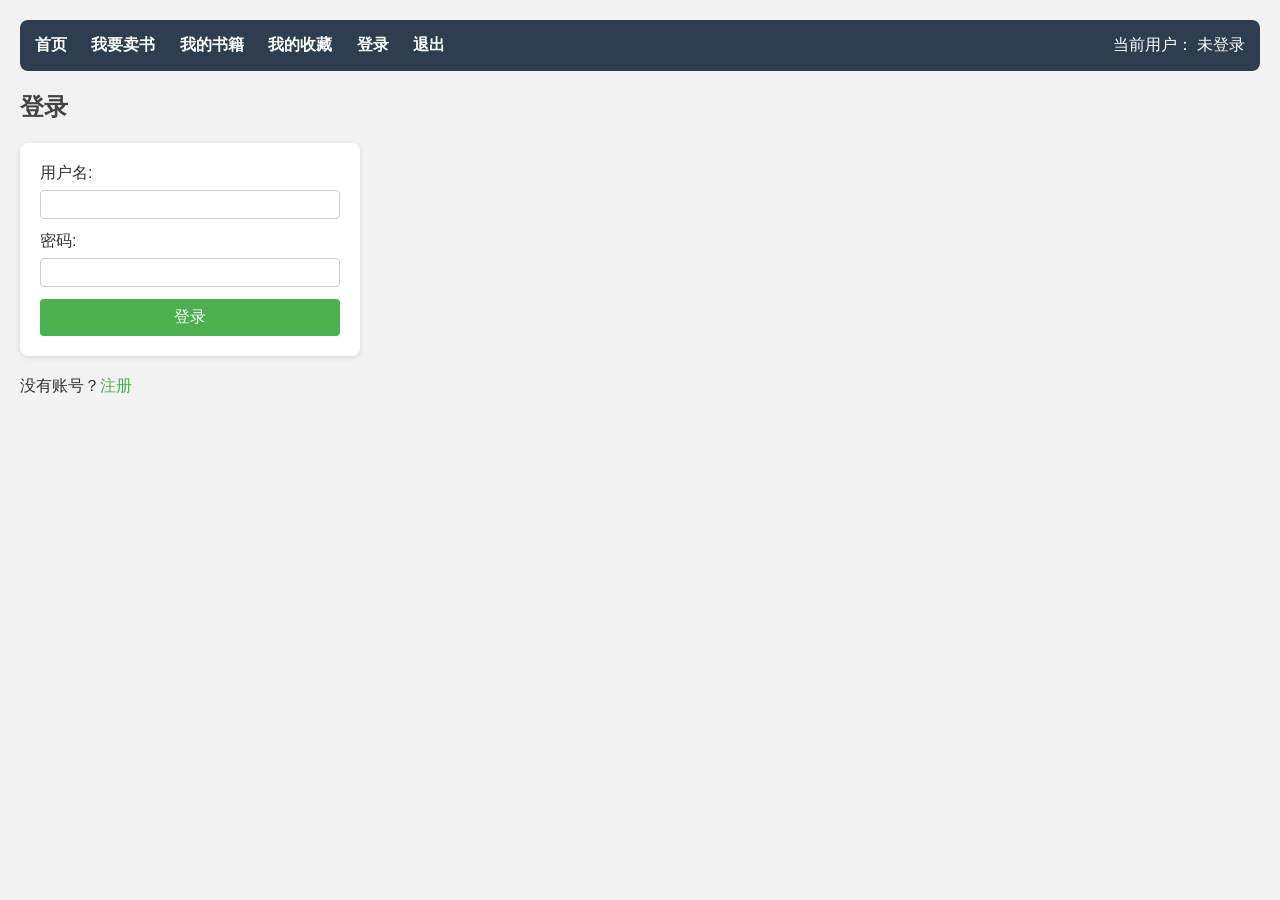
==== src/main/resources/static/favorite.html @ 6c034e58 "first commit" ====
<!DOCTYPE html>
<html lang="zh">
<head>
<meta charset="UTF-8">
<title>我的收藏</title>
<link rel="stylesheet" href="css/style.css">
</head>

<body>

<script src="js/auth.js"></script>

<script src="js/navbar.js"></script>

<h2>我的收藏</h2>

<div id="favoriteList"></div>

<script src="js/favorite.js"></script>

</body>
</html>
---- src/main/resources/static/css/style.css ----
/* 导航栏 */

.navbar{

    background:#2c3e50;

    padding:15px;

    margin-bottom:20px;

    border-radius:8px;
}

.navbar a{

    color:white;

    margin-right:20px;

    text-decoration:none;

    font-weight:bold;
}

.navbar a:hover{

    color:#f1c40f;
}

.username{

    float:right;

    color:white;
}

/* 全局字体和背景 */
body {
    font-family: "Microsoft YaHei", sans-serif;
    background-color: #f2f2f2;
    margin: 20px;
    color: #333;
}

/* 标题 */
h2, h3 {
    color: #444;
}

/* 表单样式 */
form {
    background-color: #fff;
    padding: 20px;
    border-radius: 8px;
    width: 300px;
    margin-bottom: 20px;
    box-shadow: 0 2px 5px rgba(0,0,0,0.1);
}

form input[type="text"],
form input[type="password"],
form input[type="number"],
form select {
    width: 100%;
    padding: 6px 10px;
    margin: 6px 0 12px 0;
    border: 1px solid #ccc;
    border-radius: 4px;
    box-sizing: border-box;
}

form button {
    width: 100%;
    background-color: #4CAF50;
    color: white;
    padding: 8px 0;
    border: none;
    border-radius: 4px;
    cursor: pointer;
    font-size: 16px;
}

form button:hover {
    background-color: #45a049;
}

/* 链接 */
a {
    color: #4CAF50;
    text-decoration: none;
}

a:hover {
    text-decoration: underline;
}

/* 图书卡片 */
.bookCard, #bookList div {
    background-color: #fff;
    padding: 12px;
    margin-bottom: 12px;
    border-radius: 6px;
    box-shadow: 0 1px 3px rgba(0,0,0,0.1);
}

/* 图书标题 */
.bookCard h4, #bookList h3 {
    margin: 0 0 8px 0;
}

/* 按钮 */
.bookCard button, #bookList button {
    margin-top: 6px;
    padding: 5px 10px;
    background-color: #2196F3;
    color: white;
    border: none;
    border-radius: 4px;
    cursor: pointer;
}

.bookCard button:hover, #bookList button:hover {
    background-color: #1976D2;
}

/* 灰色已下架或已删除 */
.gray {
    color: gray;
}

/* 收藏页面按钮 */
#favoriteList button {
    margin-top: 6px;
    background-color: #f44336;
}

#favoriteList button:hover {
    background-color: #d32f2f;
}

/* 页面容器 */

.container{

    width:1200px;

    margin:auto;
}

/* 搜索栏 */

.search-box{

    background:white;

    padding:20px;

    border-radius:10px;

    margin-bottom:20px;

    box-shadow:0 2px 8px rgba(0,0,0,.1);
}

.search-box input{

    width:300px;

    padding:10px;
}

/* 图书列表 */

.book-container{

    display:flex;

    flex-wrap:wrap;

    gap:20px;
}

/* 图书卡片 */

.bookCard{

    width:280px;

    background:white;

    padding:15px;

    border-radius:10px;

    box-shadow:0 2px 8px rgba(0,0,0,.1);

    transition:.3s;
}

.bookCard:hover{

    transform:translateY(-5px);
}

.bookCard h4{

    color:#2c3e50;
}

.bookCard button{

    width:100%;
}
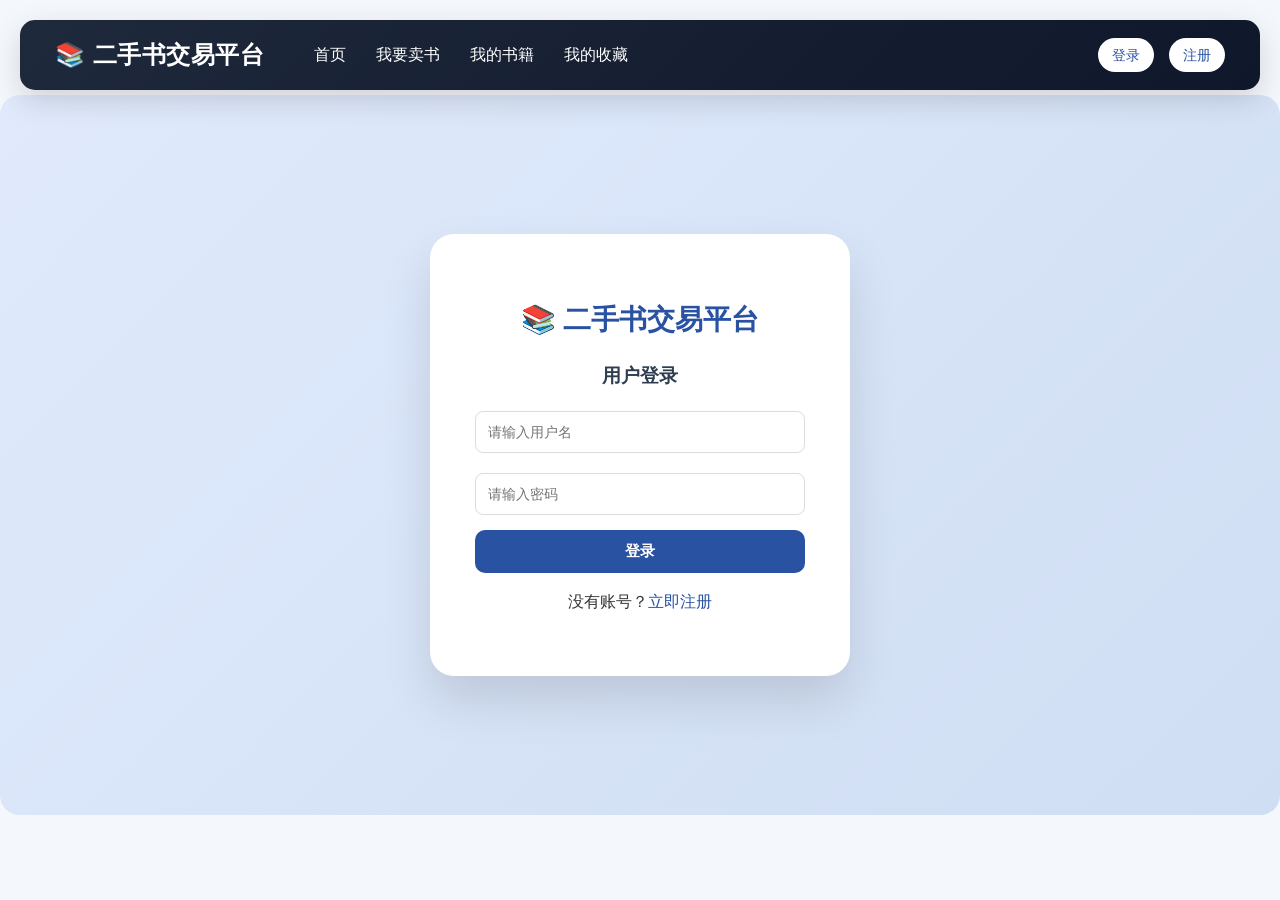
==== commit 23a0fbc2: "update frontend and api config" ====
--- a/src/main/resources/static/favorite.html
+++ b/src/main/resources/static/favorite.html
@@ -2,19 +2,23 @@
 <html lang="zh">
 <head>
 <meta charset="UTF-8">
+<meta name="viewport" content="width=device-width, initial-scale=1.0, user-scalable=yes">
 <title>我的收藏</title>
 <link rel="stylesheet" href="css/style.css">
 </head>
-
 <body>
 
+<script src="js/common.js"></script>
 <script src="js/auth.js"></script>
-
 <script src="js/navbar.js"></script>
 
-<h2>我的收藏</h2>
-
-<div id="favoriteList"></div>
+<div class="container">
+    <div class="welcome-card">
+        <h2>我的收藏</h2>
+        <p>查看收藏的图书</p>
+    </div>
+    <div id="favoriteList" class="book-container"></div>
+</div>
 
 <script src="js/favorite.js"></script>
 
--- a/src/main/resources/static/css/style.css
+++ b/src/main/resources/static/css/style.css
@@ -1,213 +1,762 @@
-/* 导航栏 */
-
-.navbar{
-
-    background:#2c3e50;
-
-    padding:15px;
-
-    margin-bottom:20px;
-
-    border-radius:8px;
-}
-
-.navbar a{
-
-    color:white;
-
-    margin-right:20px;
-
-    text-decoration:none;
-
-    font-weight:bold;
-}
-
-.navbar a:hover{
-
-    color:#f1c40f;
-}
-
-.username{
-
-    float:right;
-
-    color:white;
-}
-
-/* 全局字体和背景 */
+/* =======================
+   CSS 变量
+   ======================= */
+:root {
+    --color-primary: #2563eb;
+    --color-primary-dark: #1e40af;
+    --color-primary-light: #2952a3;
+    --color-primary-legacy: #1f3c88;
+    --color-bg: #f4f7fb;
+    --color-card: #ffffff;
+    --color-text: #333333;
+    --color-heading: #2c3e50;
+    --color-muted: #999999;
+    --color-danger: #ef4444;
+    --color-white: #ffffff;
+
+    --color-nav-gradient-start: #1e293b;
+    --color-nav-gradient-end: #0f172a;
+
+    --color-welcome-gradient-start: #4facfe;
+    --color-welcome-gradient-end: #00c6ff;
+
+    --color-login-gradient-start: #e0eafc;
+    --color-login-gradient-end: #cfdef3;
+
+    --color-book-btn-start: #3b82f6;
+    --color-book-btn-end: #2563eb;
+    --color-fav-btn-start: #ff6b6b;
+    --color-fav-btn-end: #ff4d4d;
+    --color-input-bg: #f8fafc;
+    --color-border: #e5e7eb;
+
+    --shadow-sm: 0 4px 12px rgba(0, 0, 0, 0.08);
+    --shadow-md: 0 8px 24px rgba(0, 0, 0, 0.12);
+    --shadow-lg: 0 15px 35px rgba(0, 0, 0, 0.1);
+    --shadow-xl: 0 20px 40px rgba(0, 0, 0, 0.12);
+    --shadow-login: 0 25px 50px rgba(0, 0, 0, 0.12);
+
+    --radius-sm: 12px;
+    --radius: 15px;
+    --radius-md: 18px;
+    --radius-lg: 20px;
+    --radius-xl: 24px;
+
+    --transition-fast: 0.25s;
+    --transition: 0.3s;
+    --transition-slow: 0.35s;
+
+    --font-family: "Microsoft YaHei", "PingFang SC", "Helvetica Neue", sans-serif;
+}
+
+/* =======================
+   全局重置与基础
+   ======================= */
+*,
+*::before,
+*::after {
+    box-sizing: border-box;
+}
+
 body {
-    font-family: "Microsoft YaHei", sans-serif;
-    background-color: #f2f2f2;
+    font-family: var(--font-family);
+    background: var(--color-bg);
     margin: 20px;
-    color: #333;
-}
-
-/* 标题 */
-h2, h3 {
-    color: #444;
-}
-
-/* 表单样式 */
-form {
-    background-color: #fff;
-    padding: 20px;
-    border-radius: 8px;
-    width: 300px;
-    margin-bottom: 20px;
-    box-shadow: 0 2px 5px rgba(0,0,0,0.1);
-}
-
-form input[type="text"],
-form input[type="password"],
-form input[type="number"],
-form select {
-    width: 100%;
-    padding: 6px 10px;
-    margin: 6px 0 12px 0;
-    border: 1px solid #ccc;
-    border-radius: 4px;
-    box-sizing: border-box;
-}
-
-form button {
-    width: 100%;
-    background-color: #4CAF50;
-    color: white;
-    padding: 8px 0;
-    border: none;
-    border-radius: 4px;
-    cursor: pointer;
-    font-size: 16px;
-}
-
-form button:hover {
-    background-color: #45a049;
-}
-
-/* 链接 */
+    color: var(--color-text);
+    line-height: 1.6;
+    -webkit-font-smoothing: antialiased;
+    -moz-osx-font-smoothing: grayscale;
+}
+
+.container {
+    width: 90%;
+    max-width: 1200px;
+    margin: 30px auto;
+}
+
+h2,
+h3 {
+    color: var(--color-heading);
+    margin-bottom: 15px;
+    font-weight: 700;
+}
+
 a {
-    color: #4CAF50;
+    color: var(--color-primary-light);
     text-decoration: none;
+    transition: color var(--transition-fast);
 }
 
 a:hover {
     text-decoration: underline;
 }
 
-/* 图书卡片 */
-.bookCard, #bookList div {
-    background-color: #fff;
+/* =======================
+   导航栏（优化配色 + 字体颜色强制白色）
+   ======================= */
+.navbar {
+    position: sticky;
+    top: 0;
+    z-index: 999;
+    background: linear-gradient(135deg, var(--color-nav-gradient-start), var(--color-nav-gradient-end));
+    height: 70px;
+    padding: 0 35px;
+    display: flex;
+    justify-content: space-between;
+    align-items: center;
+    border-radius: var(--radius);
+    box-shadow: 0 10px 30px rgba(0, 0, 0, 0.15);
+    margin-bottom: 25px;
+}
+
+.nav-left {
+    display: flex;
+    align-items: center;
+    gap: 50px;
+}
+
+.logo {
+    color: var(--color-white);
+    font-size: 24px;
+    font-weight: 700;
+    letter-spacing: 0.5px;
+}
+
+.nav-links {
+    display: flex;
+    gap: 30px;
+}
+
+.nav-links a:link,
+.nav-links a:visited,
+.nav-links a:hover,
+.nav-links a:active {
+    color: var(--color-white) !important;
+    text-decoration: none;
+    font-size: 16px;
+    font-weight: 500;
+    transition: opacity var(--transition-fast);
+}
+
+.nav-links a:hover {
+    opacity: 0.8;
+}
+
+.nav-right {
+    display: flex;
+    align-items: center;
+    gap: 15px;
+}
+
+.user-info {
+    color: var(--color-white);
+    font-weight: 500;
+    font-size: 14px;
+}
+
+.nav-right a:link,
+.nav-right a:visited,
+.nav-right a:hover,
+.nav-right a:active {
+    background: var(--color-white);
+    color: var(--color-primary-light) !important;
+    padding: 6px 14px;
+    border-radius: 20px;
+    text-decoration: none;
+    font-weight: 500;
+    font-size: 14px;
+    transition: background var(--transition-fast);
+}
+
+.user-info {
+    color: var(--color-white);
+    font-weight: 500;
+    font-size: 14px;
+}
+
+.nav-right a:hover {
+    background: #f1f5f9;
+}
+
+/* =======================
+   欢迎卡片
+   ======================= */
+.welcome-card {
+    background: linear-gradient(135deg, var(--color-welcome-gradient-start), var(--color-welcome-gradient-end));
+    color: var(--color-white);
+    padding: 35px;
+    border-radius: var(--radius-lg);
+    margin-bottom: 25px;
+    box-shadow: var(--shadow-lg);
+}
+
+.welcome-card h2 {
+    color: var(--color-white);
+    margin-bottom: 10px;
+}
+
+.welcome-card p {
+    opacity: 0.9;
+    margin: 0;
+}
+
+/* =======================
+   搜索框
+   ======================= */
+.search-box {
+    background: transparent;
+    padding: 0;
+    margin-bottom: 30px;
+    display: flex;
+    justify-content: center;
+}
+
+.search-box form {
+    width: 100%;
+    max-width: 720px;
+    position: relative;
+    background: #fff;
+    border-radius: 48px;
+    border: 1px solid #e5e7eb;
+    box-shadow: 0 4px 12px rgba(0, 0, 0, 0.06);
+    transition: all 0.25s ease;
+    display: flex;
+    align-items: center;
+}
+
+.search-box form:focus-within {
+    border-color: #2563eb;
+    box-shadow: 0 0 0 2px rgba(37, 99, 235, 0.15);
+}
+
+.search-box input {
+    flex: 1;
+    height: 52px;
+    padding: 0 20px;
+    border: none;
+    outline: none;
+    background: transparent;
+    border-radius: 48px;
+    font-size: 15px;
+    color: #333;
+    line-height: 1;
+    box-sizing: border-box;
+}
+
+.search-box input::placeholder {
+    color: #aaa;
+    font-weight: 400;
+}
+
+.search-box input:focus {
+    outline: none;
+    box-shadow: none;
+}
+
+.search-box button {
+    flex-shrink: 0;
+    margin: 6px;
+    height: 44px;
+    width: 100px;
+    border: none;
+    border-radius: 40px;
+    background: linear-gradient(135deg, #2563eb, #1e40af);
+    color: #fff;
+    font-size: 14px;
+    font-weight: 600;
+    cursor: pointer;
+    transition: all 0.25s ease;
+    display: flex;
+    align-items: center;
+    justify-content: center;
+}
+
+.search-box button:hover {
+    transform: translateY(-1px);
+    box-shadow: 0 6px 18px rgba(37, 99, 235, 0.25);
+}
+
+.search-box button:active {
+    transform: scale(0.98);
+}
+
+/* 手机端适配 */
+@media (max-width: 768px) {
+    .search-box {
+        margin-bottom: 20px;
+    }
+
+    .search-box input {
+        height: 46px;
+        font-size: 14px;
+        padding: 0 16px;
+    }
+
+    .search-box button {
+        height: 38px;
+        width: 80px;
+        margin: 4px;
+        font-size: 13px;
+    }
+}
+
+@media (max-width: 480px) {
+    .search-box input {
+        height: 42px;
+        font-size: 13px;
+        padding: 0 12px;
+    }
+
+    .search-box button {
+        height: 36px;
+        width: 70px;
+        font-size: 12px;
+        margin: 3px;
+    }
+}
+
+/* =======================
+   卖书页面表单（手机适配优化）
+   ======================= */
+/* 卖书页面表单容器 */
+.sell-container {
+    width: 100%;
+    max-width: 600px;
+    margin: 0 auto;
+}
+
+.sell-form {
+    width: 100%;
+    max-width: 600px;
+    background: var(--color-card);
+    padding: 30px;
+    border-radius: var(--radius-md);
+    box-shadow: var(--shadow-md);
+    margin: 0 auto;
+}
+
+.sell-form label {
+    display: block;
+    font-weight: 600;
+    margin-bottom: 8px;
+    color: var(--color-heading);
+    font-size: 14px;
+}
+
+.sell-form input,
+.sell-form select {
+    width: 100%;
     padding: 12px;
-    margin-bottom: 12px;
-    border-radius: 6px;
-    box-shadow: 0 1px 3px rgba(0,0,0,0.1);
-}
-
-/* 图书标题 */
-.bookCard h4, #bookList h3 {
-    margin: 0 0 8px 0;
-}
-
-/* 按钮 */
-.bookCard button, #bookList button {
-    margin-top: 6px;
-    padding: 5px 10px;
-    background-color: #2196F3;
+    margin-bottom: 20px;
+    border: 1px solid var(--color-border);
+    border-radius: 8px;
+    font-size: 15px;
+    transition: border-color var(--transition-fast);
+    box-sizing: border-box;
+}
+
+.sell-form input:focus,
+.sell-form select:focus {
+    outline: none;
+    border-color: var(--color-primary);
+    box-shadow: 0 0 0 3px rgba(37, 99, 235, 0.1);
+}
+
+.sell-form button {
+    width: 100%;
+    padding: 14px;
+    font-size: 16px;
+    font-weight: 600;
+    background: linear-gradient(135deg, var(--color-primary), var(--color-primary-dark));
+    border: none;
+    border-radius: 10px;
     color: white;
+    cursor: pointer;
+    transition: opacity var(--transition-fast);
+}
+
+.sell-form button:hover {
+    opacity: 0.9;
+}
+
+.sell-form button:disabled {
+    opacity: 0.6;
+    cursor: not-allowed;
+}
+
+/* 手机端卖书页面适配 */
+@media (max-width: 768px) {
+    .sell-form {
+        padding: 20px;
+        margin: 0 10px;
+    }
+
+    .sell-form label {
+        font-size: 13px;
+    }
+
+    .sell-form input,
+    .sell-form select {
+        padding: 10px;
+        font-size: 14px;
+        margin-bottom: 15px;
+    }
+
+    .sell-form button {
+        padding: 12px;
+        font-size: 15px;
+    }
+}
+
+/* =======================
+   通用表单
+   ======================= */
+form:not(.search-form) {
+    background: var(--color-card);
+    padding: 25px;
+    border-radius: var(--radius);
+    width: 350px;
+    box-shadow: var(--shadow-sm);
+}
+
+form input,
+form select {
+    width: 100%;
+    padding: 10px;
+    margin-top: 5px;
+    margin-bottom: 15px;
+    border: 1px solid #dcdcdc;
+    border-radius: 8px;
+    box-sizing: border-box;
+    font-family: var(--font-family);
+    font-size: 14px;
+    transition: border-color var(--transition-fast);
+}
+
+form input:focus,
+form select:focus {
+    outline: none;
+    border-color: var(--color-primary);
+    box-shadow: 0 0 0 3px rgba(37, 99, 235, 0.1);
+}
+
+form button {
+    width: 100%;
     border: none;
-    border-radius: 4px;
+    padding: 12px;
+    background: var(--color-primary-light);
+    color: var(--color-white);
+    border-radius: 10px;
     cursor: pointer;
-}
-
-.bookCard button:hover, #bookList button:hover {
-    background-color: #1976D2;
-}
-
-/* 灰色已下架或已删除 */
-.gray {
-    color: gray;
-}
-
-/* 收藏页面按钮 */
+    font-weight: 600;
+    font-size: 15px;
+    transition: background var(--transition-fast);
+}
+
+form button:hover {
+    background: var(--color-primary-legacy);
+}
+
+form button:disabled {
+    opacity: 0.6;
+    cursor: not-allowed;
+}
+
+/* =======================
+   登录 / 注册（优化背景）
+   ======================= */
+.login-wrapper {
+    min-height: 80vh;
+    display: flex;
+    justify-content: center;
+    align-items: center;
+    background: linear-gradient(135deg, var(--color-login-gradient-start), var(--color-login-gradient-end));
+    border-radius: var(--radius-lg);
+    margin: -20px;
+    padding: 20px;
+}
+
+.login-card {
+    width: 420px;
+    background: #ffffff;
+    backdrop-filter: blur(2px);
+    -webkit-backdrop-filter: blur(2px);
+    padding: 45px;
+    border-radius: var(--radius-xl);
+    text-align: center;
+    box-shadow: var(--shadow-login);
+}
+
+.login-card h1 {
+    color: var(--color-primary-light);
+    margin-bottom: 10px;
+    font-size: 28px;
+}
+
+.login-card form {
+    width: 100%;
+    box-sizing: border-box;
+    box-shadow: none;
+    padding: 0;
+    background: transparent;
+    border-radius: 0;
+}
+
+.login-card input {
+    width: 100%;
+    padding: 12px;
+    margin-bottom: 15px;
+}
+
+/* =======================
+   图书列表
+   ======================= */
+.book-container {
+    display: flex;
+    flex-wrap: wrap;
+    gap: 20px;
+}
+
+.bookCard {
+    width: 320px;
+    background: var(--color-card);
+    padding: 18px;
+    border-radius: var(--radius-md);
+    box-shadow: var(--shadow-sm);
+    border: 1px solid var(--color-border);
+    overflow: hidden;
+    transition: transform var(--transition-slow), box-shadow var(--transition-slow);
+}
+
+.bookCard:hover {
+    transform: translateY(-8px);
+    box-shadow: var(--shadow-xl);
+}
+
+.book-cover {
+    height: 140px;
+    background: linear-gradient(135deg, #dbeafe, #eff6ff);
+    border-radius: var(--radius-sm);
+    display: flex;
+    align-items: center;
+    justify-content: center;
+    font-size: 60px;
+    margin-bottom: 15px;
+    user-select: none;
+}
+
+.bookCard h4 {
+    color: var(--color-heading);
+    margin-top: 10px;
+    font-size: 18px;
+    font-weight: 700;
+}
+
+.price {
+    color: var(--color-danger);
+    font-size: 26px;
+    font-weight: bold;
+}
+
+.bookCard button {
+    width: 100%;
+    border: none;
+    padding: 12px;
+    margin-top: 10px;
+    border-radius: 10px;
+    background: linear-gradient(135deg, var(--color-book-btn-start), var(--color-book-btn-end));
+    color: var(--color-white);
+    font-weight: 600;
+    cursor: pointer;
+    font-size: 15px;
+    transition: transform var(--transition);
+}
+
+.bookCard button:hover {
+    transform: scale(1.03);
+}
+
+.bookCard button:disabled {
+    opacity: 0.6;
+    transform: none;
+    cursor: not-allowed;
+}
+
+/* =======================
+   收藏按钮
+   ======================= */
 #favoriteList button {
-    margin-top: 6px;
-    background-color: #f44336;
-}
-
-#favoriteList button:hover {
-    background-color: #d32f2f;
-}
-
-/* 页面容器 */
-
-.container{
-
-    width:1200px;
-
-    margin:auto;
-}
-
-/* 搜索栏 */
-
-.search-box{
-
-    background:white;
-
-    padding:20px;
-
-    border-radius:10px;
-
-    margin-bottom:20px;
-
-    box-shadow:0 2px 8px rgba(0,0,0,.1);
-}
-
-.search-box input{
-
-    width:300px;
-
-    padding:10px;
-}
-
-/* 图书列表 */
-
-.book-container{
-
-    display:flex;
-
-    flex-wrap:wrap;
-
-    gap:20px;
-}
-
-/* 图书卡片 */
-
-.bookCard{
-
-    width:280px;
-
-    background:white;
-
-    padding:15px;
-
-    border-radius:10px;
-
-    box-shadow:0 2px 8px rgba(0,0,0,.1);
-
-    transition:.3s;
-}
-
-.bookCard:hover{
-
-    transform:translateY(-5px);
-}
-
-.bookCard h4{
-
-    color:#2c3e50;
-}
-
-.bookCard button{
-
-    width:100%;
+    background: linear-gradient(135deg, var(--color-fav-btn-start), var(--color-fav-btn-end));
+}
+
+/* =======================
+   统计卡片
+   ======================= */
+.stats {
+    display: flex;
+    gap: 20px;
+    margin-bottom: 30px;
+}
+
+.stat-card {
+    flex: 1;
+    background: var(--color-card);
+    padding: 25px;
+    text-align: center;
+    border-radius: var(--radius-md);
+    box-shadow: 0 8px 24px rgba(0, 0, 0, 0.08);
+    transition: transform var(--transition);
+}
+
+.stat-card:hover {
+    transform: translateY(-5px);
+}
+
+.stat-card h2 {
+    font-size: 32px;
+    color: var(--color-primary);
+    margin: 0;
+    font-weight: 800;
+}
+
+.stat-card p {
+    color: var(--color-muted);
+    margin: 8px 0 0;
+    font-size: 14px;
+}
+
+/* =======================
+   空状态提示
+   ======================= */
+.empty-message {
+    text-align: center;
+    padding: 40px;
+    color: var(--color-muted);
+    font-size: 16px;
+    background: var(--color-card);
+    border-radius: var(--radius-md);
+    width: 100%;
+}
+
+/* =======================
+   页脚
+   ======================= */
+footer {
+    text-align: center;
+    color: var(--color-muted);
+    margin-top: 60px;
+    padding: 20px;
+    font-size: 14px;
+}
+
+/* =======================
+   响应式设计（优化手机端导航栏字体）
+   ======================= */
+@media (max-width: 768px) {
+    body {
+        margin: 10px;
+    }
+
+    .navbar {
+        flex-direction: column;
+        height: auto;
+        padding: 15px;
+        border-radius: var(--radius-sm);
+        position: relative;
+    }
+
+    .nav-left {
+        flex-direction: column;
+        gap: 15px;
+        width: 100%;
+        text-align: center;
+    }
+
+    .nav-links {
+        flex-wrap: wrap;
+        justify-content: center;
+        gap: 20px;
+    }
+
+    .nav-links a:link,
+    .nav-links a:visited,
+    .nav-links a:hover,
+    .nav-links a:active {
+        font-size: 18px;
+    }
+
+    .user-info {
+        font-size: 13px;
+    }
+
+    .nav-right {
+        margin-top: 10px;
+        flex-wrap: wrap;
+        justify-content: center;
+    }
+
+    .stats {
+        flex-direction: column;
+        gap: 15px;
+    }
+
+    .bookCard {
+        width: 100%;
+        max-width: 400px;
+        margin: 0 auto;
+    }
+
+    .book-container {
+        justify-content: center;
+    }
+
+    .login-card {
+        width: 90%;
+        padding: 30px 20px;
+    }
+
+    .login-wrapper {
+        margin: -10px;
+        border-radius: var(--radius-sm);
+    }
+
+    .welcome-card {
+        padding: 25px 20px;
+    }
+
+    .container {
+        width: 95%;
+        margin: 15px auto;
+    }
+
+    form {
+        width: 100%;
+        max-width: 350px;
+    }
+}
+
+@media (max-width: 480px) {
+    .logo {
+        font-size: 20px;
+    }
+
+    .nav-links a:link,
+    .nav-links a:visited,
+    .nav-links a:hover,
+    .nav-links a:active {
+        font-size: 16px;
+    }
+
+    .stat-card h2 {
+        font-size: 24px;
+    }
+
+    .price {
+        font-size: 22px;
+    }
+
+    .book-cover {
+        height: 110px;
+        font-size: 45px;
+    }
 }
